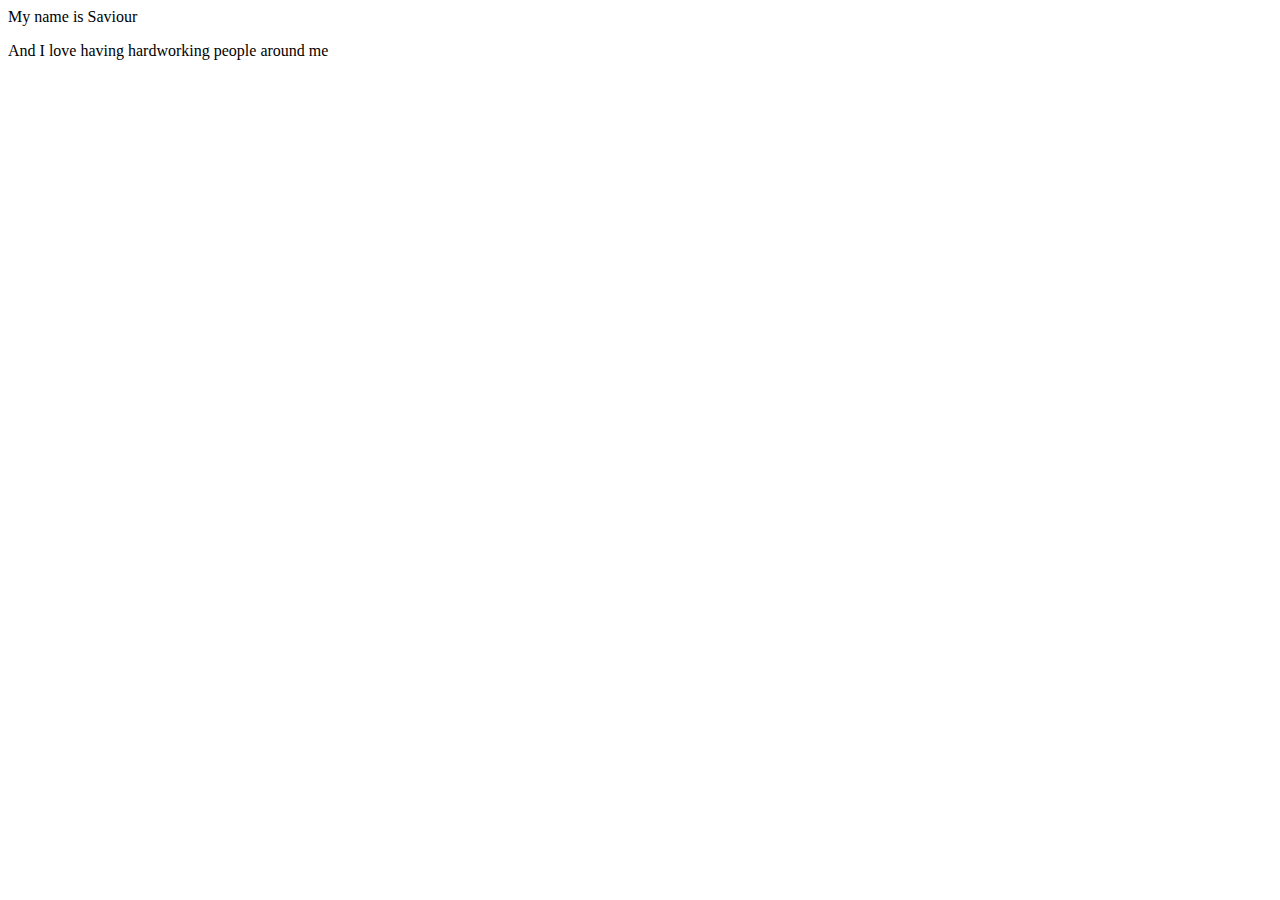
==== index.html @ b1d0139b "Create index.html" ====
<!DOCTYPE html>
<html>
    <head>
	    <meta charset="utf-8">
	    <title>My First Website</title>
    </head>
    <body>
        <li>My name is Saviour</li>
        <p>And I love having hardworking people around me</p>
    </body>
</html>
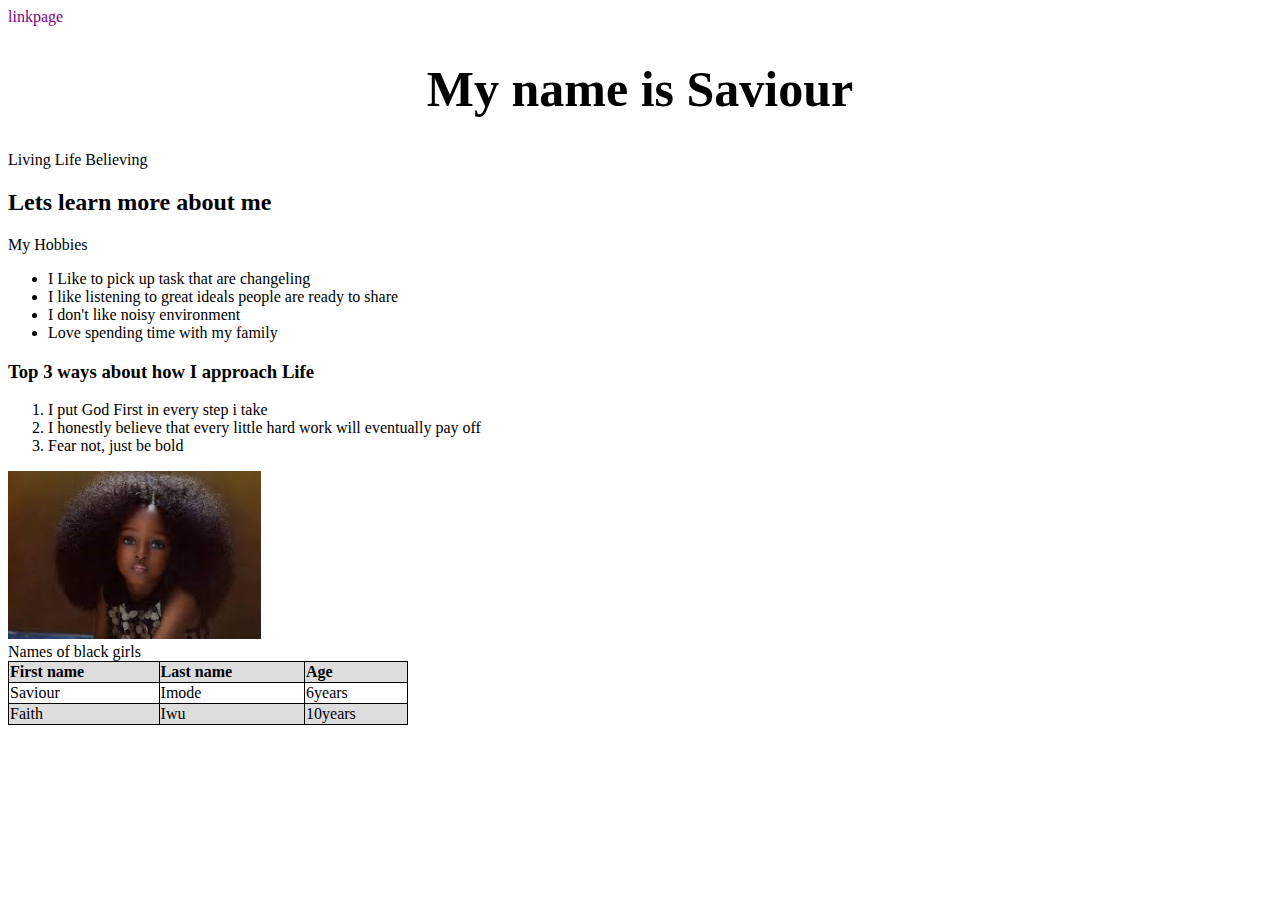
==== commit 74f00bc8: "Steps" ====
--- a/index.html
+++ b/index.html
@@ -2,10 +2,64 @@
 <html>
     <head>
 	    <meta charset="utf-8">
+        <link rel="stylesheet" href="style.css"/>
 	    <title>My First Website</title>
     </head>
+    
+      <!--how to out your header to align in the centre-->
     <body>
-        <li>My name is Saviour</li>
-        <p>And I love having hardworking people around me</p>
+        <a href="Link.html">linkpage</a>
+        <h1>My name is Saviour</h1>
+      <!-- <p>I love having hardworking people around me</p>--> 
+        <p>Living Life Believing</p>
+<!--  <ul>
+    Unordered List
+  <li>Pizza</li>
+  <li>Bread</li>
+  <li>Crisps</li>
+</ul>
+<p>The steps to follow to make toast are:</p>
+<ol>
+    ordered List
+  <li>Get 2 slices of bread</li>
+  <li>Put the bread in the toaster</li>
+  <li>Press the toaster down</li>
+</ol>
+-->
+  <h2>Lets learn more about me</h2>
+  <p>My Hobbies</p>
+<ul>
+    <li>I Like to pick up task that are changeling</li>
+    <li>I like listening to great ideals people are ready to share</li>
+    <li>I don't like noisy environment</li>
+    <li>Love spending time with my family</li>
+</ul>
+<h3>Top 3 ways about how I approach Life</h3>
+<ol>
+    <li>I put God First in every step i take</li>
+    <li>I honestly believe that every little hard work will eventually pay off</li>
+    <li>Fear not, just be bold </li>
+</ol>
+<img src="img/Blackgirl.jpg" alt="my Black girl">
+<table>
+    <table>
+       <caption>Names of black girls</caption> 
+        <tr>
+          <th>First name</th>
+          <th>Last name</th>
+          <th>Age</th>
+        </tr>
+        <tr>
+          <td>Saviour</td>
+          <td>Imode</td>
+          <td>6years</td>
+        </tr>
+        <tr>
+          <td>Faith</td>
+          <td>Iwu</td>
+          <td>10years</td>
+        </tr>
+      </table>
+</table>
     </body>
 </html>--- a/style.css
+++ b/style.css
@@ -0,0 +1,44 @@
+img{
+    width: 20%;
+    height: 6%;
+}
+    
+h1{
+    text-align:center;
+    font-size: 50px;
+}
+    
+table{
+    width: 400px;
+}
+th,caption {
+    text-align: left;
+}
+table, th, td {
+    border: 1px solid #000;
+    border-collapse: collapse;
+}
+tr:nth-child(even) {
+    background-color:  #fff;
+}
+    
+tr:nth-child(odd) {
+    background-color:  #ddd;
+}
+
+a:link {
+    color: purple;
+    text-decoration: none;
+}
+
+/* Makes all visited links gray and with a line through */
+a:visited {
+    color: gray;
+    text-decoration: line-through;
+}
+
+/* Makes links purple and bold when hovered over */
+a:hover {
+    color: purple;
+    font-weight: bold;
+}
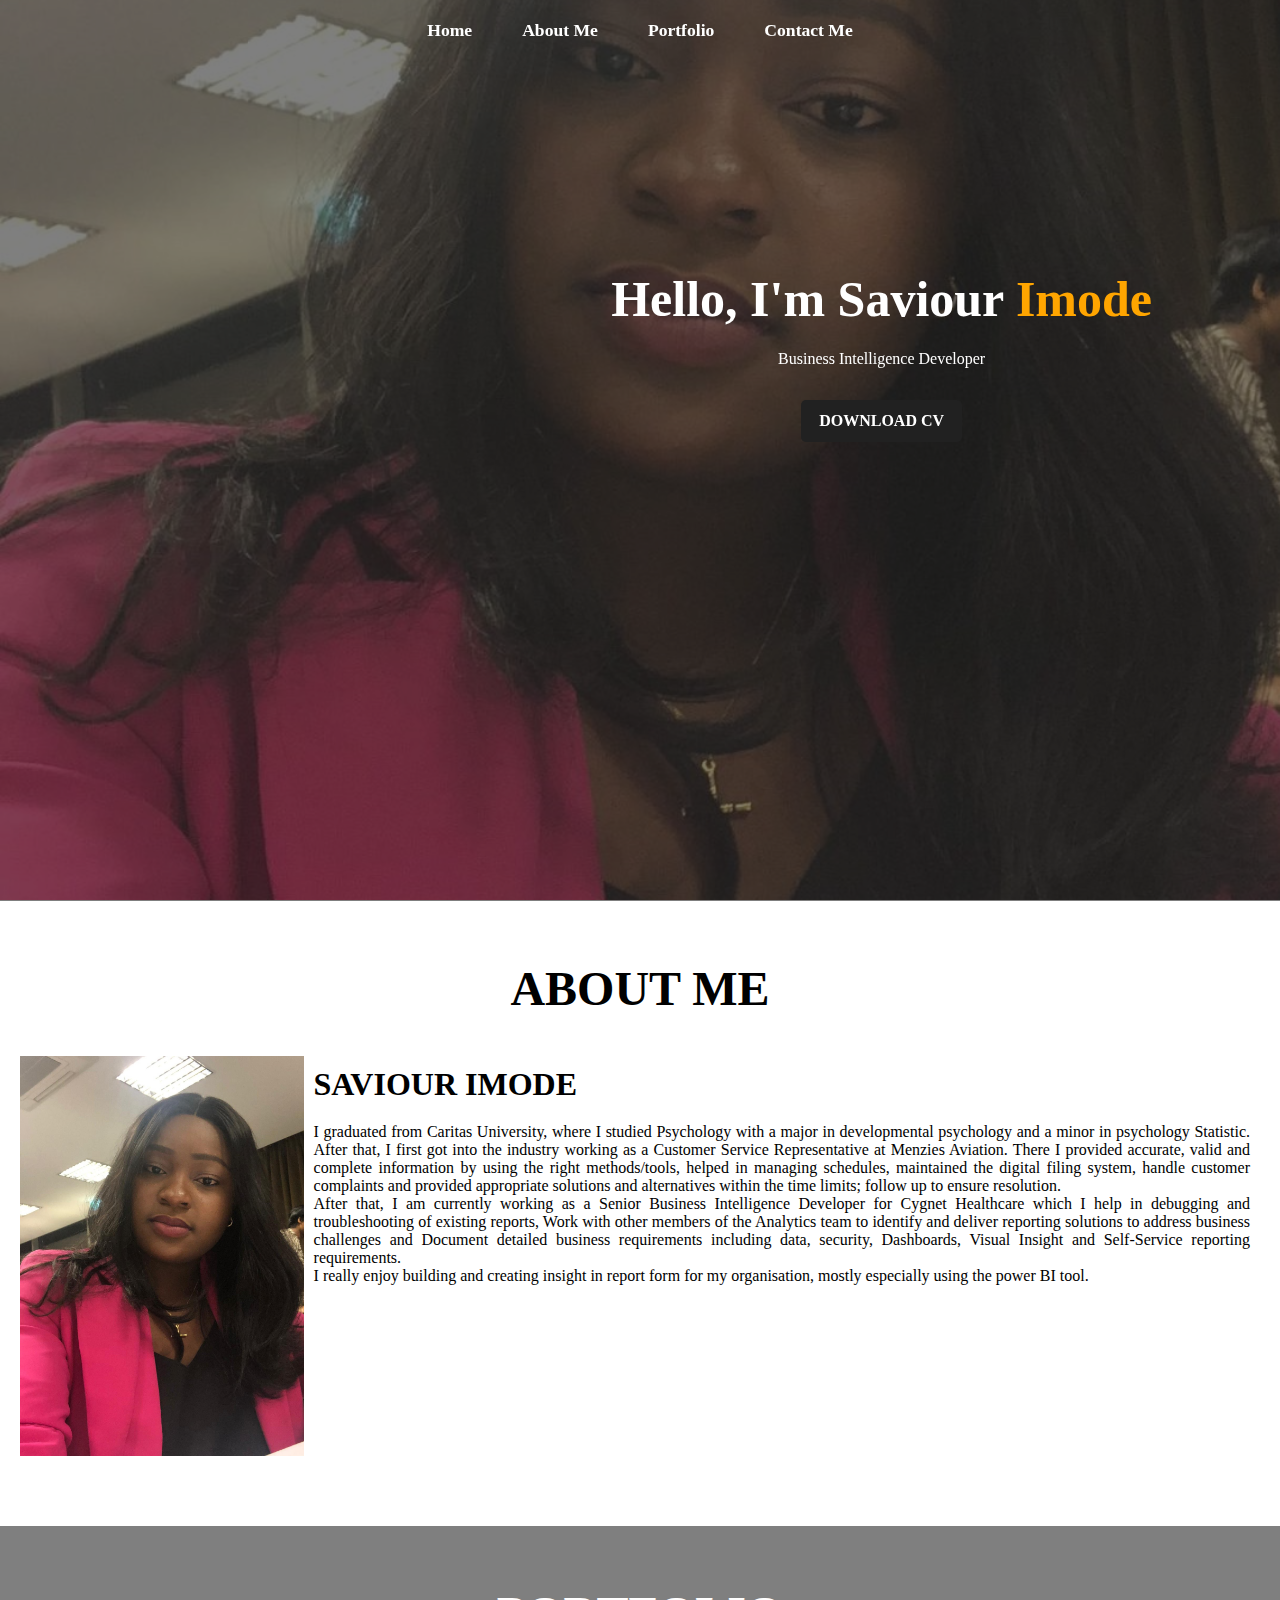
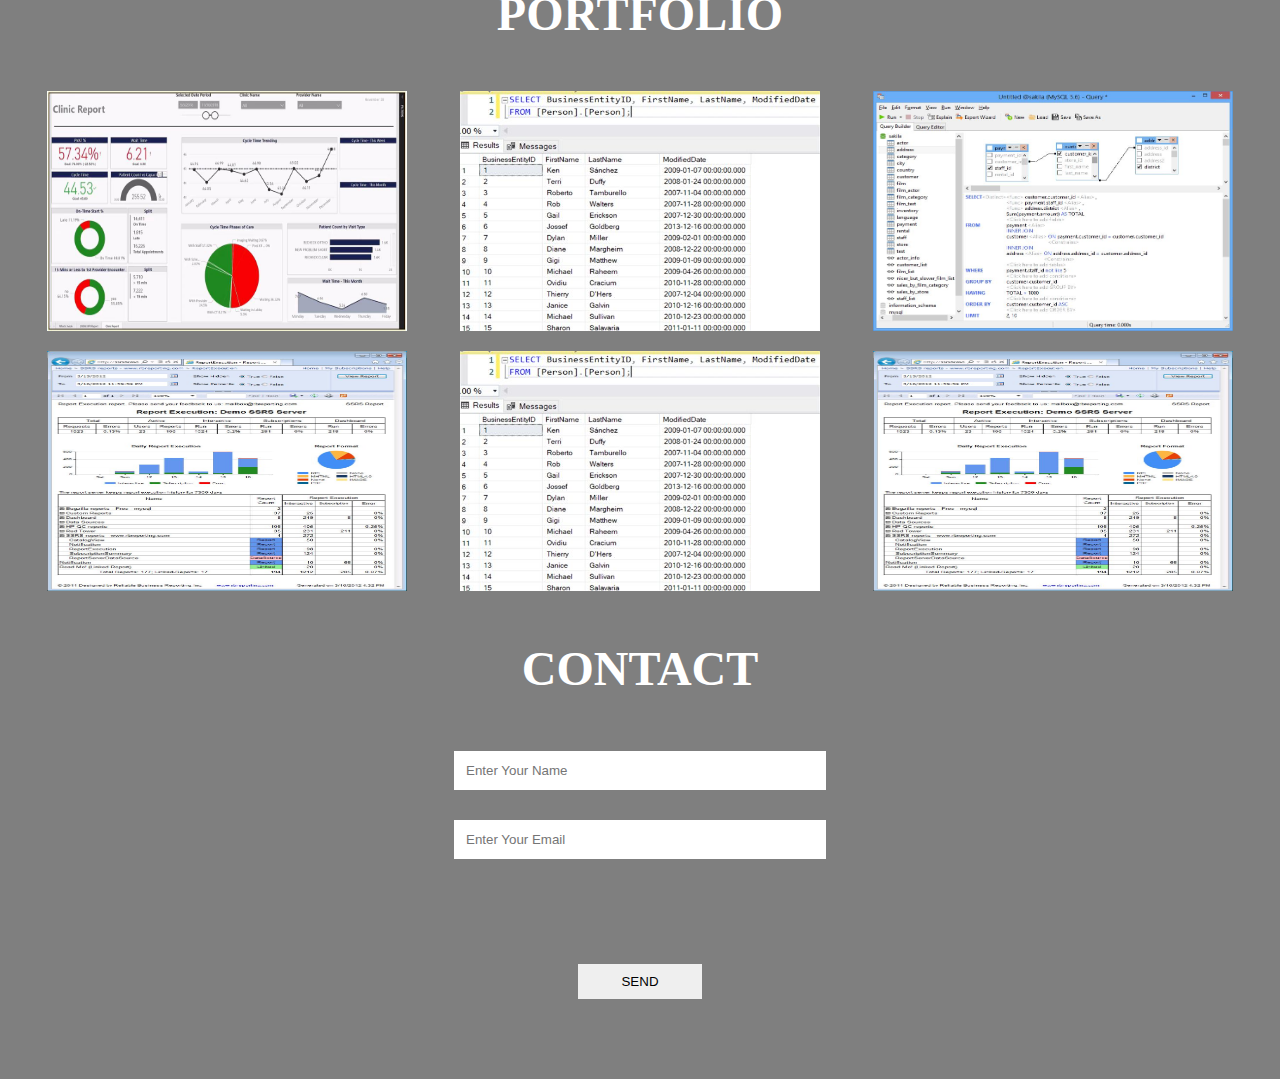
==== commit 45545e29: "Cv" ====
--- a/index.html
+++ b/index.html
@@ -1,65 +1,95 @@
-<!DOCTYPE html>
-<html>
-    <head>
-	    <meta charset="utf-8">
-        <link rel="stylesheet" href="style.css"/>
-	    <title>My First Website</title>
-    </head>
+<html lang="en">
+<head>
+  <meta charset="UTF-8">
+  <meta http-equiv="X-UA-Compatible" content="IE=edge">
+  <meta name="viewport" content="width=device-width, initial-scale=1.0">
+  <title>Document</title>
+   <link rel="stylesheet" href="style.css">
+    <link rel="stylesheet" media="screen and (max-width:800px)" href="tablet.css">
+    <link rel="stylesheet" media="screen and (max-width:530px)"href="phone.css">
+  </head>
+<body>
+     <nav class="navbar">
+
+
+        <ul>
+             <li><a href="#home">Home</a></li>
+             <li><a href="#about">About Me</a></li>
+             <li><a href="#portfolio">Portfolio</a></li>
+            <li><a href="#contact me">Contact Me</a></li>
+ </ul>
+     
+  </nav>
+
+  <!--  HOME PAGE SECTION-->
+
+  <section id="home">
+     <div class="main">
+        <h1>Hello, I'm Saviour <span>Imode</span></h1>
+        <p>Business Intelligence Developer
+
+        </p>
+       <p><a href="https://1drv.ms/b/s!AsPmvAbU6Ylmj3cTQ2-2e11HltL3?e=lH1cAL">DOWNLOAD CV</a></p>
+        
+        <!--<button class="btn">
+            Hire me
+
+        </button>--->
+     </div>
+  </section>
+  
+  <!-- ABOUT ME -->
+  <section id="about">
+   <h1 class="headings">ABOUT ME</h1>
+     <div id="pic">
+        <img src="./image/Background.jpg" alt="">
+         <div id="intro">
+             <h2>SAVIOUR IMODE</h2>
+             <p>I graduated from Caritas University, where I studied Psychology with a major in developmental psychology and a minor in psychology Statistic. 
+                After that, I first got into the industry working as a Customer Service Representative at Menzies Aviation. There I provided accurate, 
+                valid and complete information by using the right methods/tools, helped in managing schedules, maintained the digital filing system, 
+                handle customer complaints and provided appropriate solutions and alternatives within the time limits; follow up to ensure resolution.<br>
+                  After that, I am currently working as a Senior Business Intelligence Developer for Cygnet Healthcare
+                   which I help in debugging and troubleshooting of existing reports, Work with other members of the Analytics team to identify
+                    and deliver reporting solutions to address business challenges and Document detailed business requirements including data, security, 
+                    Dashboards, Visual Insight and Self-Service reporting requirements.<br> I really enjoy building and creating insight in report form for my organisation,
+                     mostly especially using the power BI tool. 
+                </p>
+         </div>
+
+   </div>
+
+
+  </section>
+
+  <!---PORTFOLIO-->
+  <section id="portfolio">
+    <h1 class="headings">PORTFOLIO</h1>
+    <div class="gallery">
+      <img src="./image/PowerBi image.jpg" alt="">
+      <img src="./image/SQL Image.jpg" alt="">
+      <img src="./image/SQL Image1.jpg" alt="">
+      <img src="./image/SSRS Image.jpg" alt="">
+      <img src="./image/SQL Image.jpg" alt="">
+      <img src="./image/SSRS Image.jpg" alt="">
+    </div>
+
+    <section id="Services">
+
+    </section>
     
-      <!--how to out your header to align in the centre-->
-    <body>
-        <a href="Link.html">linkpage</a>
-        <h1>My name is Saviour</h1>
-      <!-- <p>I love having hardworking people around me</p>--> 
-        <p>Living Life Believing</p>
-<!--  <ul>
-    Unordered List
-  <li>Pizza</li>
-  <li>Bread</li>
-  <li>Crisps</li>
-</ul>
-<p>The steps to follow to make toast are:</p>
-<ol>
-    ordered List
-  <li>Get 2 slices of bread</li>
-  <li>Put the bread in the toaster</li>
-  <li>Press the toaster down</li>
-</ol>
--->
-  <h2>Lets learn more about me</h2>
-  <p>My Hobbies</p>
-<ul>
-    <li>I Like to pick up task that are changeling</li>
-    <li>I like listening to great ideals people are ready to share</li>
-    <li>I don't like noisy environment</li>
-    <li>Love spending time with my family</li>
-</ul>
-<h3>Top 3 ways about how I approach Life</h3>
-<ol>
-    <li>I put God First in every step i take</li>
-    <li>I honestly believe that every little hard work will eventually pay off</li>
-    <li>Fear not, just be bold </li>
-</ol>
-<img src="img/Blackgirl.jpg" alt="my Black girl">
-<table>
-    <table>
-       <caption>Names of black girls</caption> 
-        <tr>
-          <th>First name</th>
-          <th>Last name</th>
-          <th>Age</th>
-        </tr>
-        <tr>
-          <td>Saviour</td>
-          <td>Imode</td>
-          <td>6years</td>
-        </tr>
-        <tr>
-          <td>Faith</td>
-          <td>Iwu</td>
-          <td>10years</td>
-        </tr>
-      </table>
-</table>
-    </body>
-</html>+    <section id="contactt">
+        <h1 class="headings">CONTACT</h1>
+        <form action="" class="form">
+           <input type="text" name="name" class="input" placeholder="Enter Your Name">
+           <input type="email" name="email" class="input" placeholder="Enter Your Email">
+           <taxtarea name="msg" id="msg" cols="30" rows="10" placeholder="Enter Your Massage"></taxtarea>
+           <input type="submit" value="SEND" id="send">
+        </form>
+    </section>
+         
+
+  
+ 
+</body>
+</html> --- a/style.css
+++ b/style.css
@@ -1,44 +1,217 @@
-img{
+*{
+    margin: 0;
+    padding: 0;
+    box-sizing:  border-box;
+}
+html{
+    scroll-behavior: smooth;
+}
+
+/* Navbar */
+
+ .navbar{
+      display:  flex;
+      justify-content: center;
+      align-items:  center;
+      background-color: rgba(0,0,0,0.5);
+      position:  sticky;
+      top: 0;
+ }
+ .navbar ul{
+      display: flex;
+      list-style: none;
+      margin: 20px 0px
+ }
+ .navbar ul li{
+       font-family:  century;
+       font-size:  1.1rem;
+       font-weight: bold;
+ }
+ .navbar ul li a{
+       text-decoration:  none;
+       color: white;
+       padding: 8px 25px;
+       transition: all .5s ease;
+ }
+.navbar ul li a:hover{
+    background-color:  white;
+    color: black;
+    box-shadow:  0 0 10px  white;
+    
+}
+#home::before{
+         content: "";
+    position: absolute;
+    top: 0;
+    right: 0;
+    background: url('./image/Background.jpg') no-repeat center center/cover;
+    height: 900px;
+    width: 100%;
+    z-index: -1;
+    opacity: .8;
+
+   
+}
+/* Home Section */
+#home{
+    display: flex;
+    flex-direction: column;
+    background-color: rgba(0,0,0,0.5);
+    height: 840px;
+    justify-content: center;
+    align-items: center;
+    color: white;
+}
+
+.main {
+    display: flex;
+    flex-direction: column;
+    /*border: 1px solid white;*/
+    align-items: center;
+    position:absolute;
+    top: 30%;
+    right: 10%;
+
+}
+
+.main h1{
+    font-size: 50px;
+    color: white;
+    margin-bottom: 20px;
+}
+
+span{
+    color: orange;
+}
+
+.main p{
+    color: white;
+    line-height: 22px;
+   
+}
+
+.main a{
+    background: #212121;
+    padding: 10px 18px;
+    text-decoration: none;
+    font-weight: bold;
+    color: #fff;
+    display: inline-block;
+    margin: 30px 0;
+    border-radius: 5px;
+
+}
+.headings{
+    font-family: century;
+    font-size: 3rem;
+    text-align: center;
+    margin: 40px 0px;
+}
+.btn{
+    padding: 10px 35px;
+    background-color: transparent;
+    border: 1px solid white;
+    color: white;
+    outline: none;
+    transition: .6s ease;
+
+}
+.btn:hover{
+    cursor: pointer;
+    background-color: white;
+    color: black;
+    box-shadow: 0 0 5px white, 0 0 10px white, 0 0 15px white;
+    font-weight: bold;
+}
+
+/* About Section*/
+#about{
+    display: flex;
+    flex-direction: column;
+    box-sizing: border-box;
+    padding: 20px;
+    margin-bottom: 50px;
+}
+#pic {
+       display: flex;
+}
+#pic img{
+    width:800px;
+    height: 400px;
+}
+#intro{
+    display: flex;
+    flex-direction: column;
+    text-align: justify;
+    padding: 10px;
+}
+#intro h2{
+     font-size: 2rem;
+     margin-bottom: 20px;
+}
+
+/* Portfolio Section */
+#portfolio{
+    display: flex;
+    flex-direction: column;
+    background-color: rgba(0,0,0,0.5);
+    color:white;
+    align-items: centre;
+    padding: 20px ;
+}
+.gallery{
+    display: flex;
+    flex-wrap: wrap;
+    justify-content:  space-around;
+    box-sizing: border-box;
+}
+
+.gallery img{
+    width: 360px;
+    height: 240px;
+    margin: 10px;
+}
+
+/* contact Section */
+#contact{
+    display: flex;
+    flex-direction: column;
+    box-sizing: border-box;
+    background-color: rgba(0,0,0,0.9);
+    color: white;
+    padding: 20px;
+}
+.form{
+    display: flex;
+    flex-direction: column;
+    box-sizing: border-box;
+    align-items: center;
+    margin: 20px 0px;
+}
+.input{
+    padding: 12px;
+    margin: 15px;
+    width: 30%;
+    border: none;
+    outline: none;
+}
+#msg{
     width: 20%;
-    height: 6%;
-}
-    
-h1{
-    text-align:center;
-    font-size: 50px;
-}
-    
-table{
-    width: 400px;
-}
-th,caption {
-    text-align: left;
-}
-table, th, td {
-    border: 1px solid #000;
-    border-collapse: collapse;
-}
-tr:nth-child(even) {
-    background-color:  #fff;
-}
-    
-tr:nth-child(odd) {
-    background-color:  #ddd;
-}
-
-a:link {
-    color: purple;
-    text-decoration: none;
-}
-
-/* Makes all visited links gray and with a line through */
-a:visited {
-    color: gray;
-    text-decoration: line-through;
-}
-
-/* Makes links purple and bold when hovered over */
-a:hover {
-    color: purple;
-    font-weight: bold;
-}
+    padding: 10px;
+    margin: 15px;
+    border: none;
+    outline: none;
+
+}
+#send{
+    padding: 10px;
+    width: 10%;
+    margin: 40px;
+    border: none;
+    outline: none;
+}
+#send:hover{
+
+      cursor: pointer;
+      box-shadow: 0 0 10px white;
+}--- a/tablet.css
+++ b/tablet.css
@@ -0,0 +1,39 @@
+/* Navbar */
+.navbar ul{
+    flex-wrap: wrap;
+    justify-content: center;
+}
+
+
+/* Headings */
+.heading{
+    font-size: 2.5rem;
+}
+
+
+/* About */
+#pic{
+     flex-direction: column;
+     align-items: center;
+}
+#pic img{
+    width:475px;
+    height: 300px;
+}
+#intro h2{
+    text-align: center;
+    padding: 10px;
+}
+
+/* contact */
+.input{
+    width: 60%;
+
+}
+
+#msg{
+    width: 55%;
+}
+#send{
+    width: 20%;
+}--- a/phone.css
+++ b/phone.css
@@ -0,0 +1,36 @@
+/* Home */
+
+#home{
+    height: 820px;
+}
+.headings{
+    font-size: 1.7rem;
+}
+
+/*About */
+#pic img{
+    width: 300px;
+    height: 175px;
+}
+#intro h2{
+    font-size: 1.5rem;
+}
+
+/* portfolio */
+.gallery img{
+    width: 250px;
+    height: 150px;
+    margin: 10px;
+}
+
+/* contact */
+.input{
+    width: 80%;
+}
+#msg{
+    width: 70%
+}
+
+#send{
+     width: 20%
+}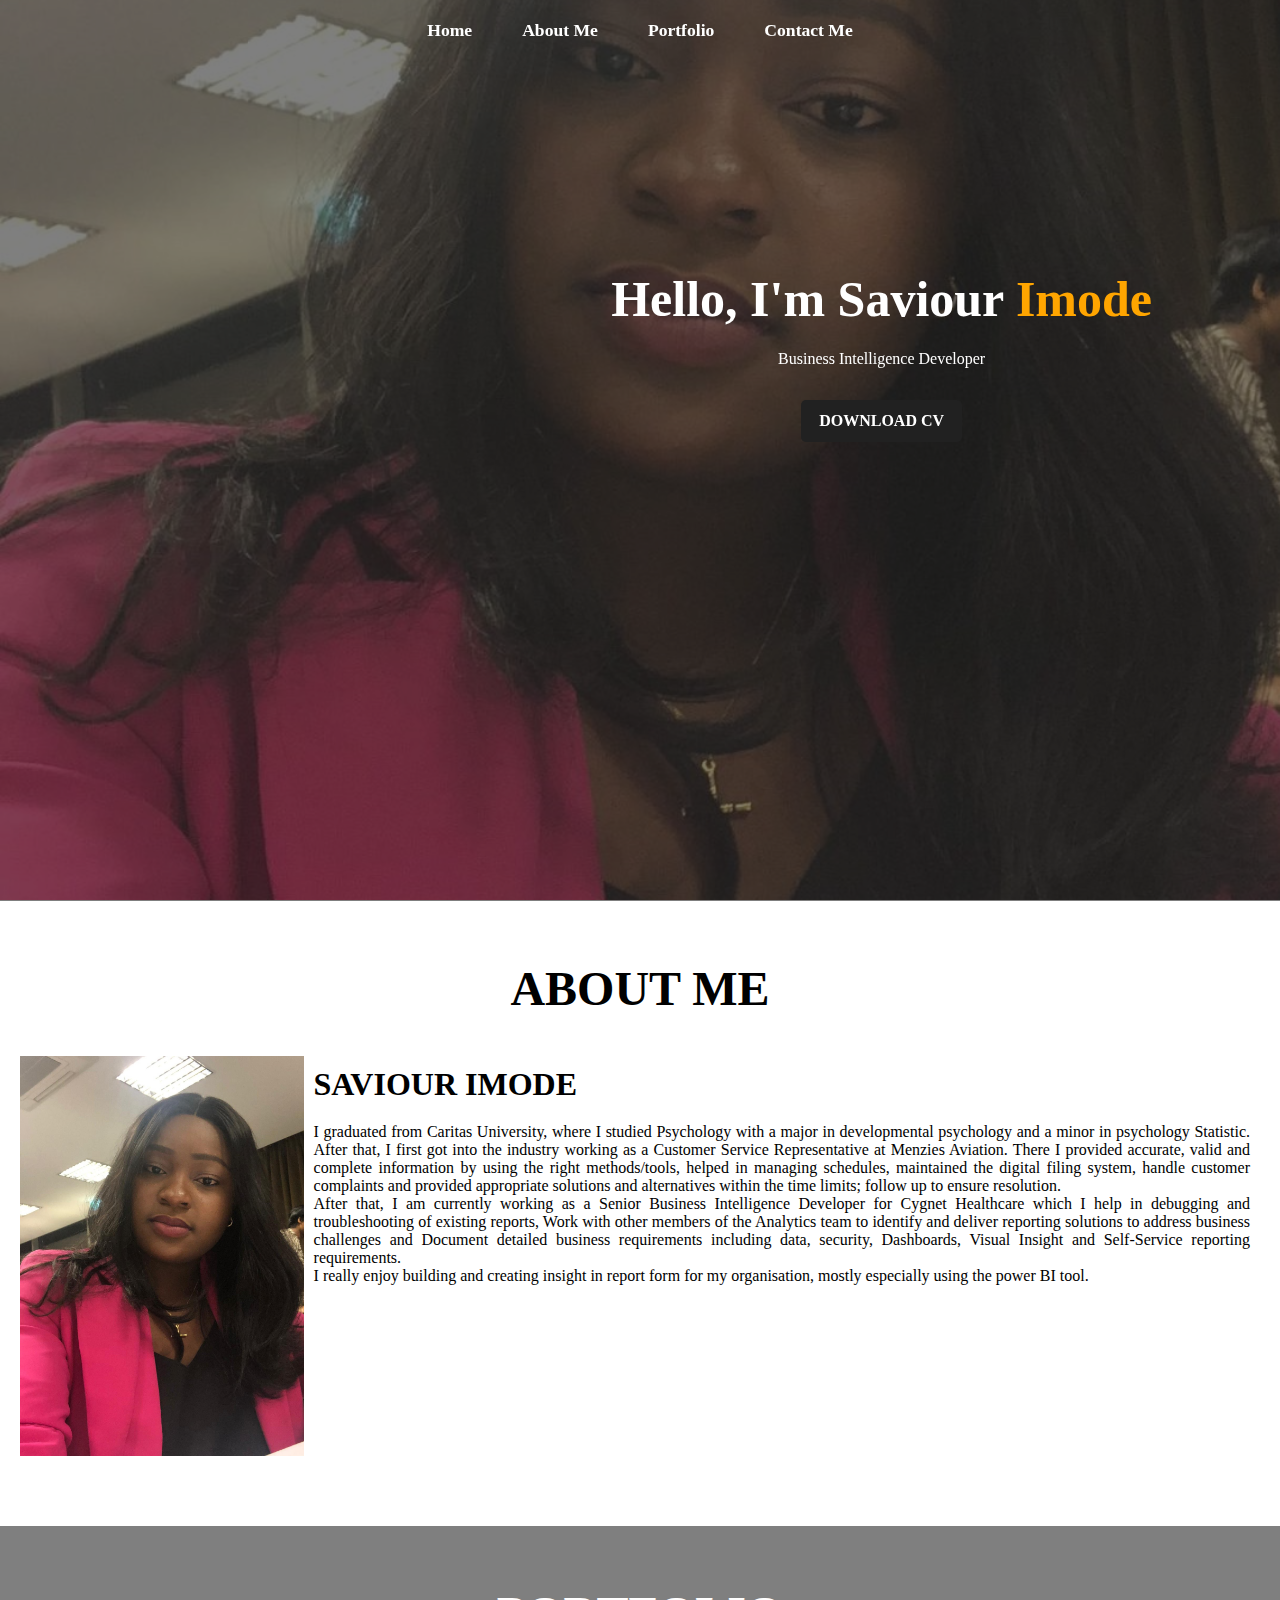
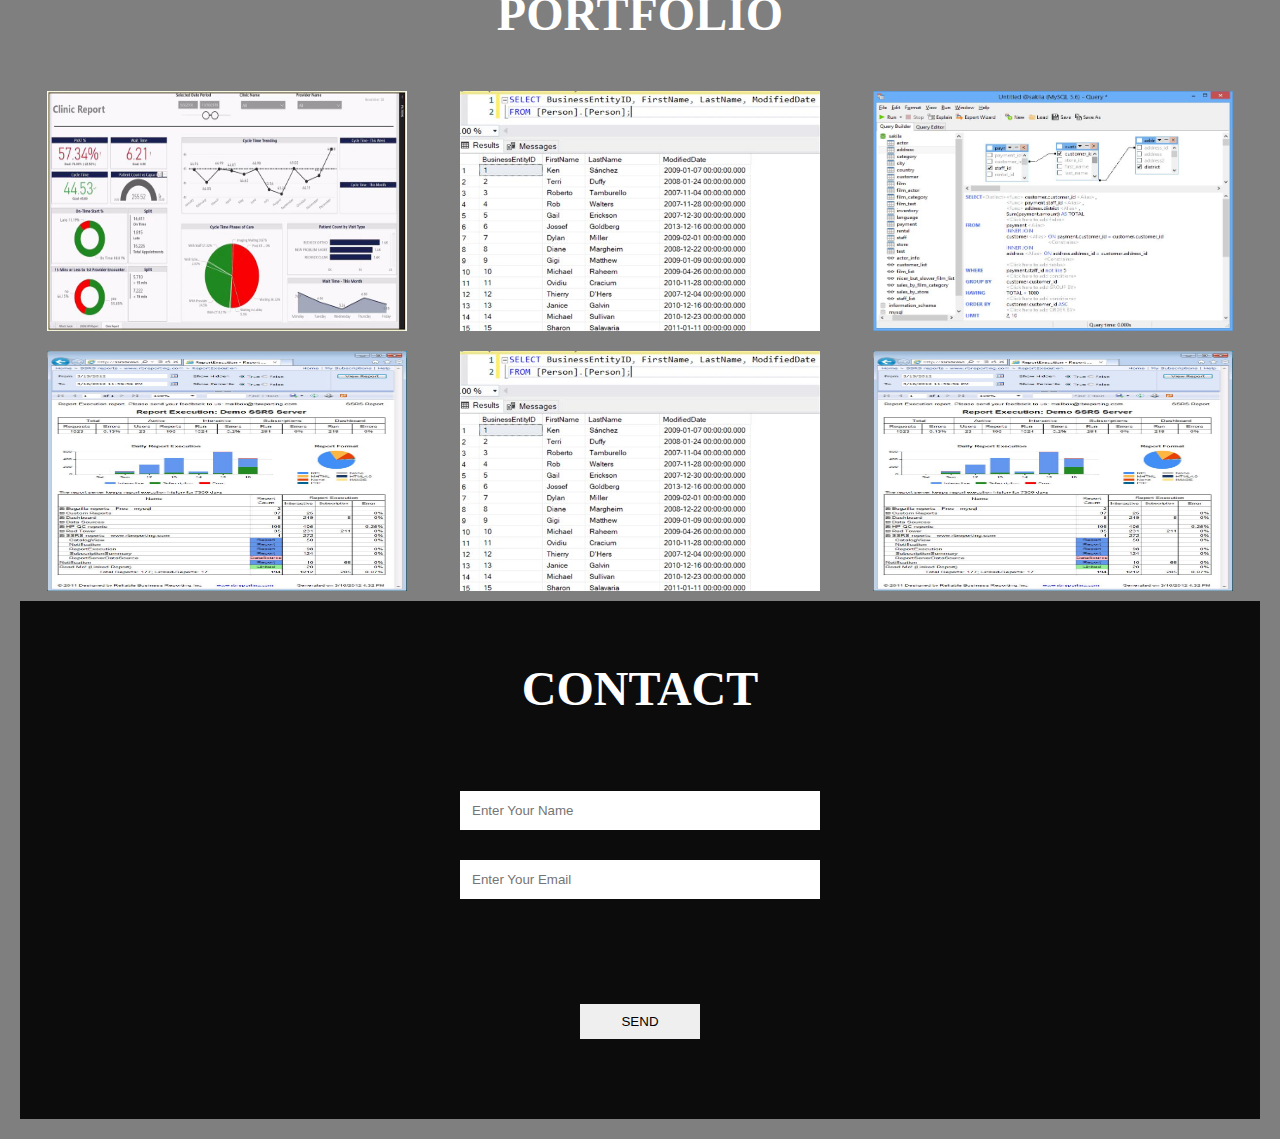
==== commit 59922fd2: "Update index.html" ====
--- a/index.html
+++ b/index.html
@@ -78,7 +78,7 @@
 
     </section>
     
-    <section id="contactt">
+    <section id="contact">
         <h1 class="headings">CONTACT</h1>
         <form action="" class="form">
            <input type="text" name="name" class="input" placeholder="Enter Your Name">
@@ -92,4 +92,4 @@
   
  
 </body>
-</html> +</html> 
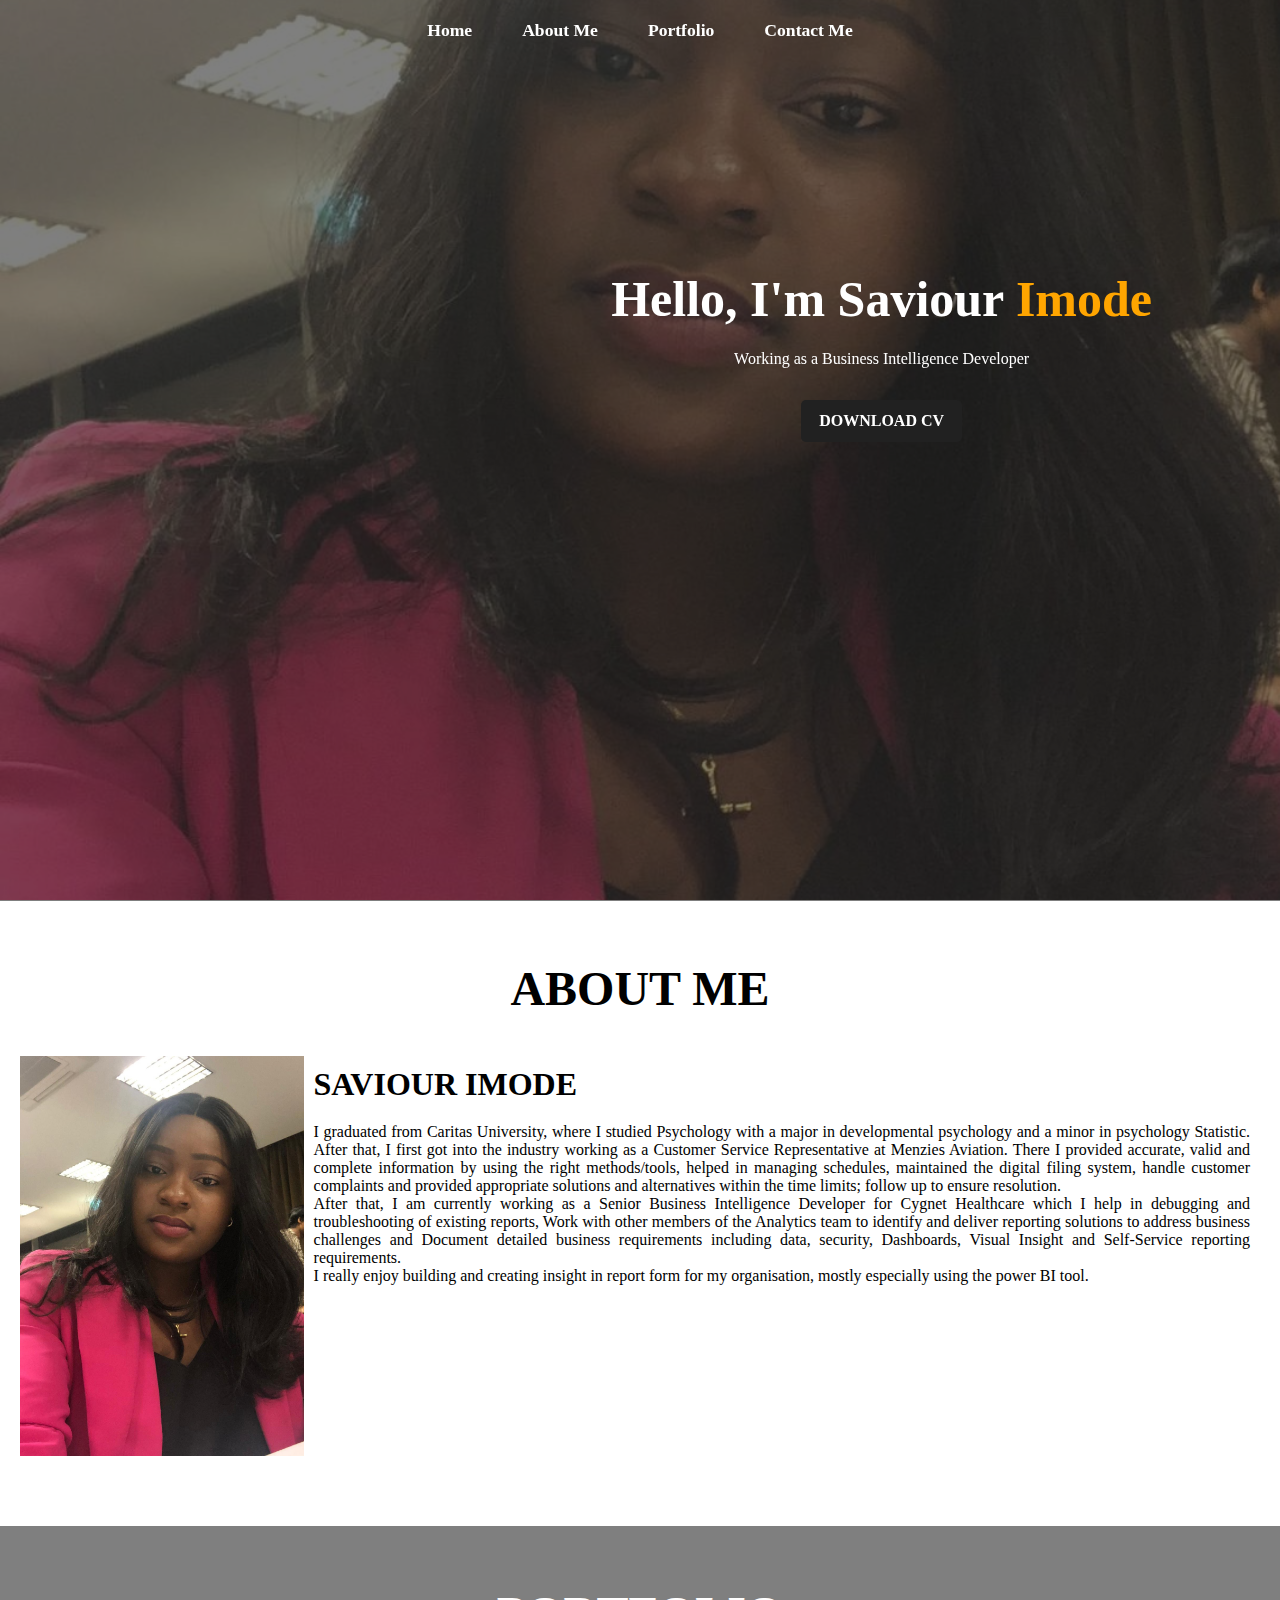
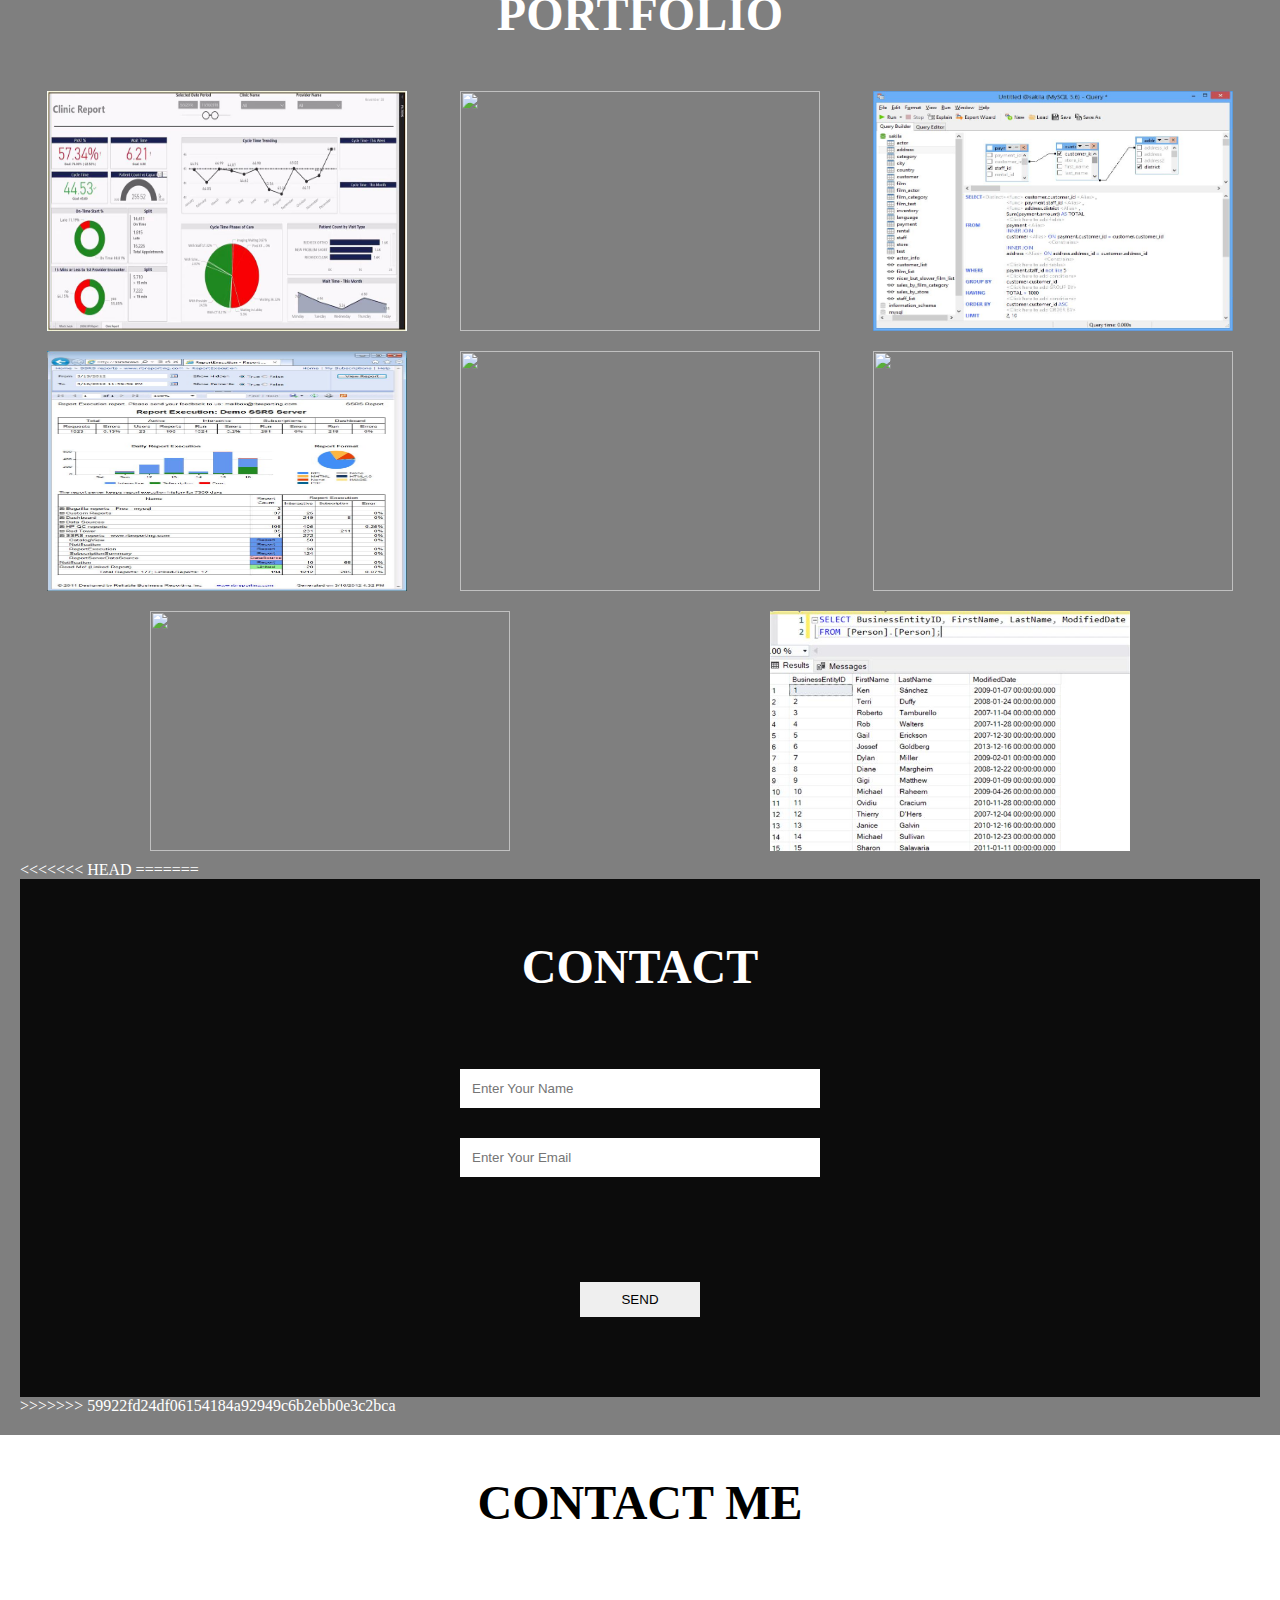
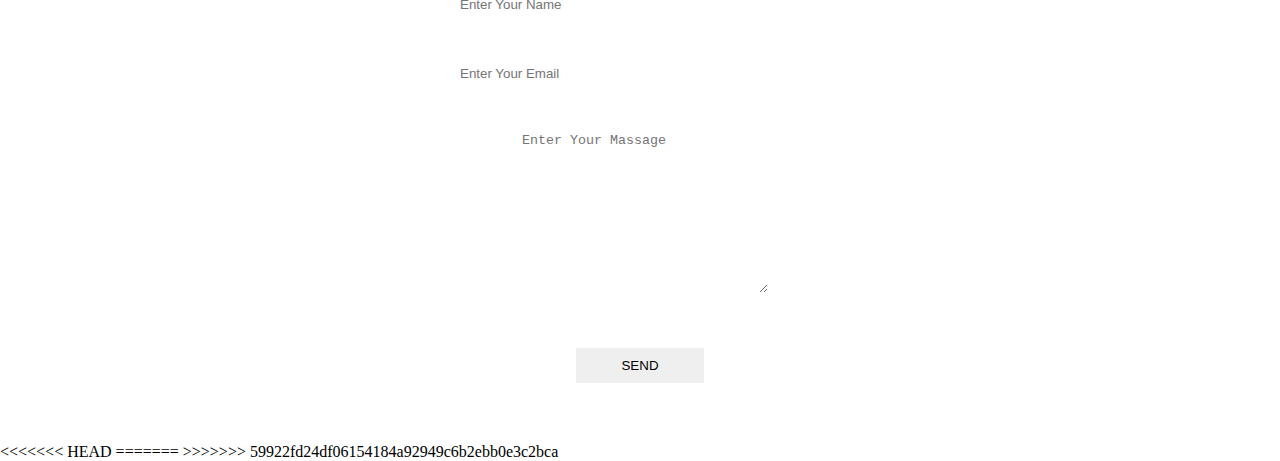
==== commit e3b65e8c: "Update index.html" ====
--- a/index.html
+++ b/index.html
@@ -1,3 +1,4 @@
+<!DOCTYPE html>
 <html lang="en">
 <head>
   <meta charset="UTF-8">
@@ -26,7 +27,7 @@
   <section id="home">
      <div class="main">
         <h1>Hello, I'm Saviour <span>Imode</span></h1>
-        <p>Business Intelligence Developer
+        <p>Working as a Business Intelligence Developer
 
         </p>
        <p><a href="https://1drv.ms/b/s!AsPmvAbU6Ylmj3cTQ2-2e11HltL3?e=lH1cAL">DOWNLOAD CV</a></p>
@@ -67,13 +68,18 @@
     <h1 class="headings">PORTFOLIO</h1>
     <div class="gallery">
       <img src="./image/PowerBi image.jpg" alt="">
-      <img src="./image/SQL Image.jpg" alt="">
+      <img src="./image/imageazu2.jpg" alt="">
       <img src="./image/SQL Image1.jpg" alt="">
       <img src="./image/SSRS Image.jpg" alt="">
+      <img src="./image/SQL Image3.jpg" alt="">
+      <img src="./image/imagetax.jpg" alt="">
+      <img src="./image/ImageAzure1.jpg" alt="">
       <img src="./image/SQL Image.jpg" alt="">
-      <img src="./image/SSRS Image.jpg" alt="">
+      
     </div>
 
+<<<<<<< HEAD
+=======
     <section id="Services">
 
     </section>
@@ -90,6 +96,25 @@
          
 
   
+>>>>>>> 59922fd24df06154184a92949c6b2ebb0e3c2bca
  
+   </section>  
+   <!-- CONTACT ME -->
+  <section id="contact me">
+   <h1 class="headings">CONTACT ME</h1>
+   <form action="" class="form">
+      <input type="text" name="name" class="input" placeholder="Enter Your Name">
+      <input type="email" name="email" class="input" placeholder="Enter Your Email">
+      <textarea name="msg" id="msg" cols="30" rows="10" placeholder="Enter Your Massage"></textarea>
+      <input type="submit" value="SEND" id="send">
+   </form>
+</section>
+<!-- <script src="./main.js"></script> -->
+    
+      
 </body>
+<<<<<<< HEAD
+</html>  
+=======
 </html> 
+>>>>>>> 59922fd24df06154184a92949c6b2ebb0e3c2bca
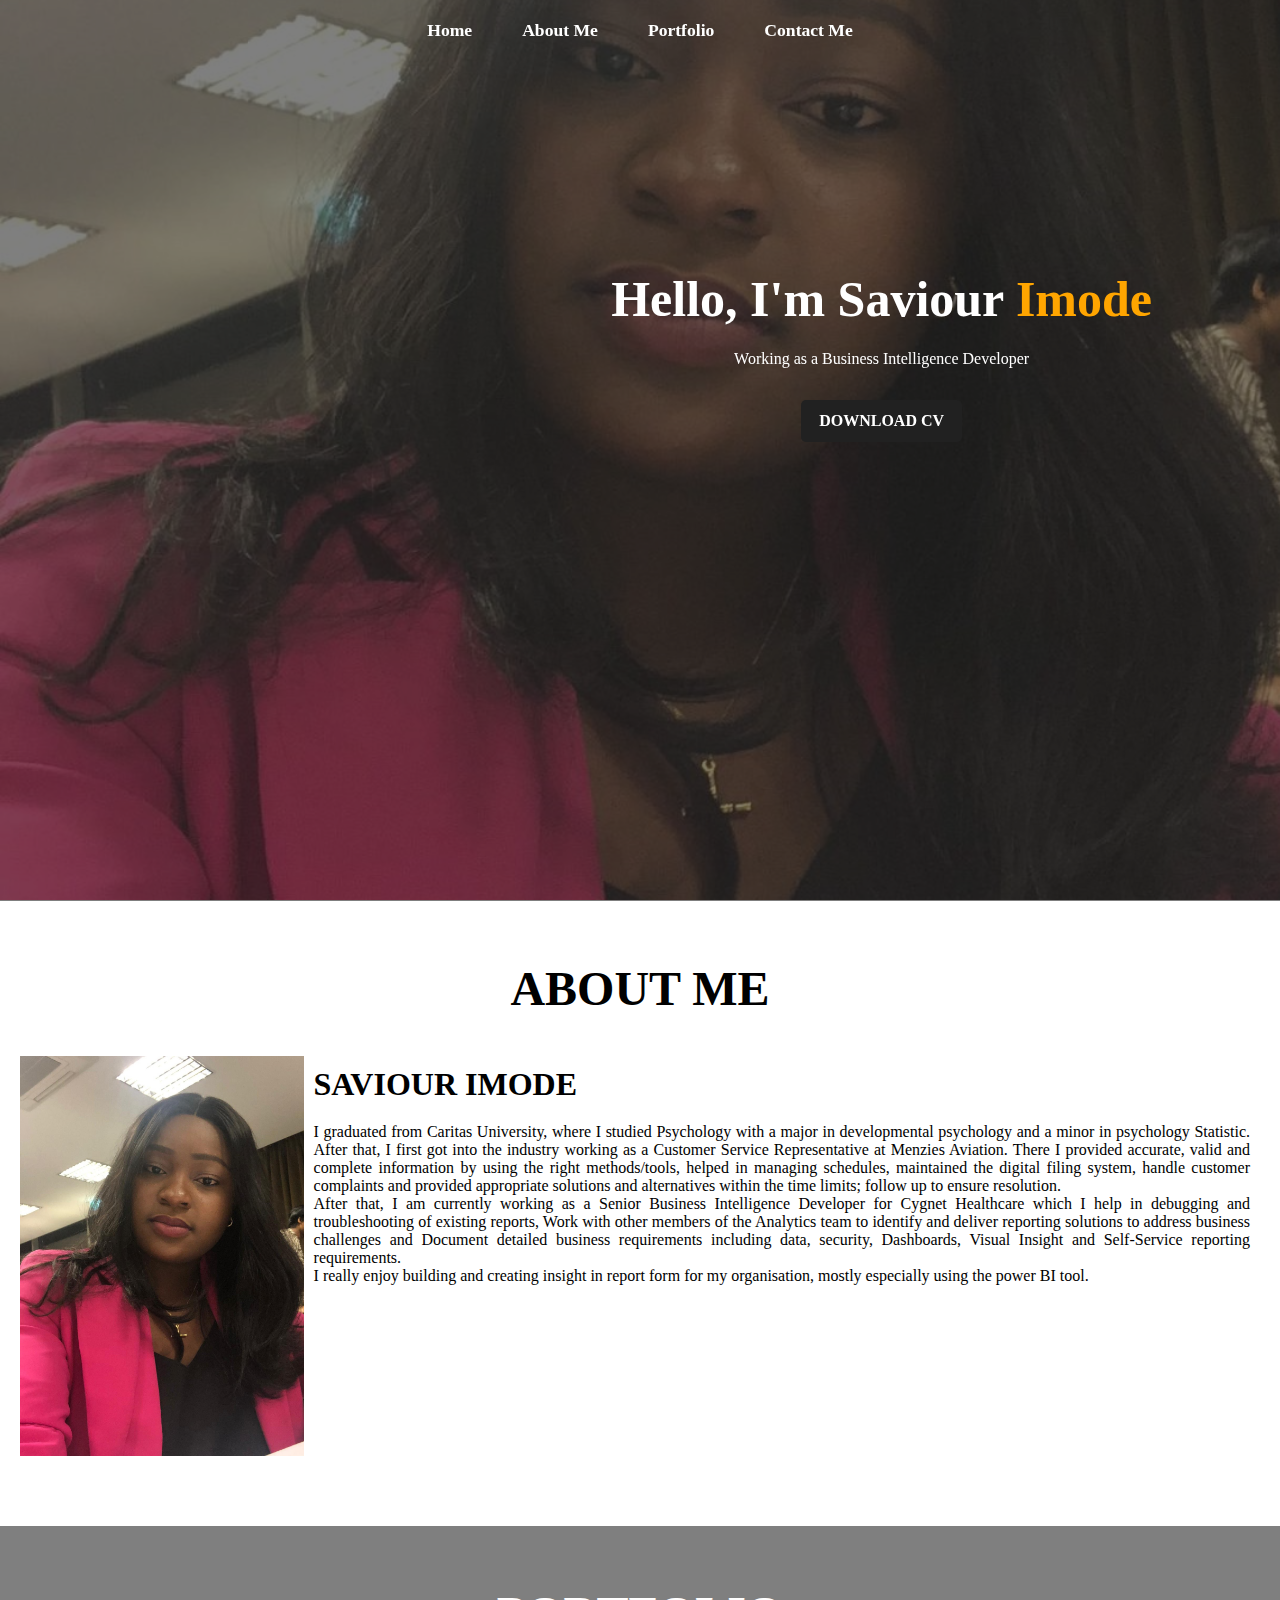
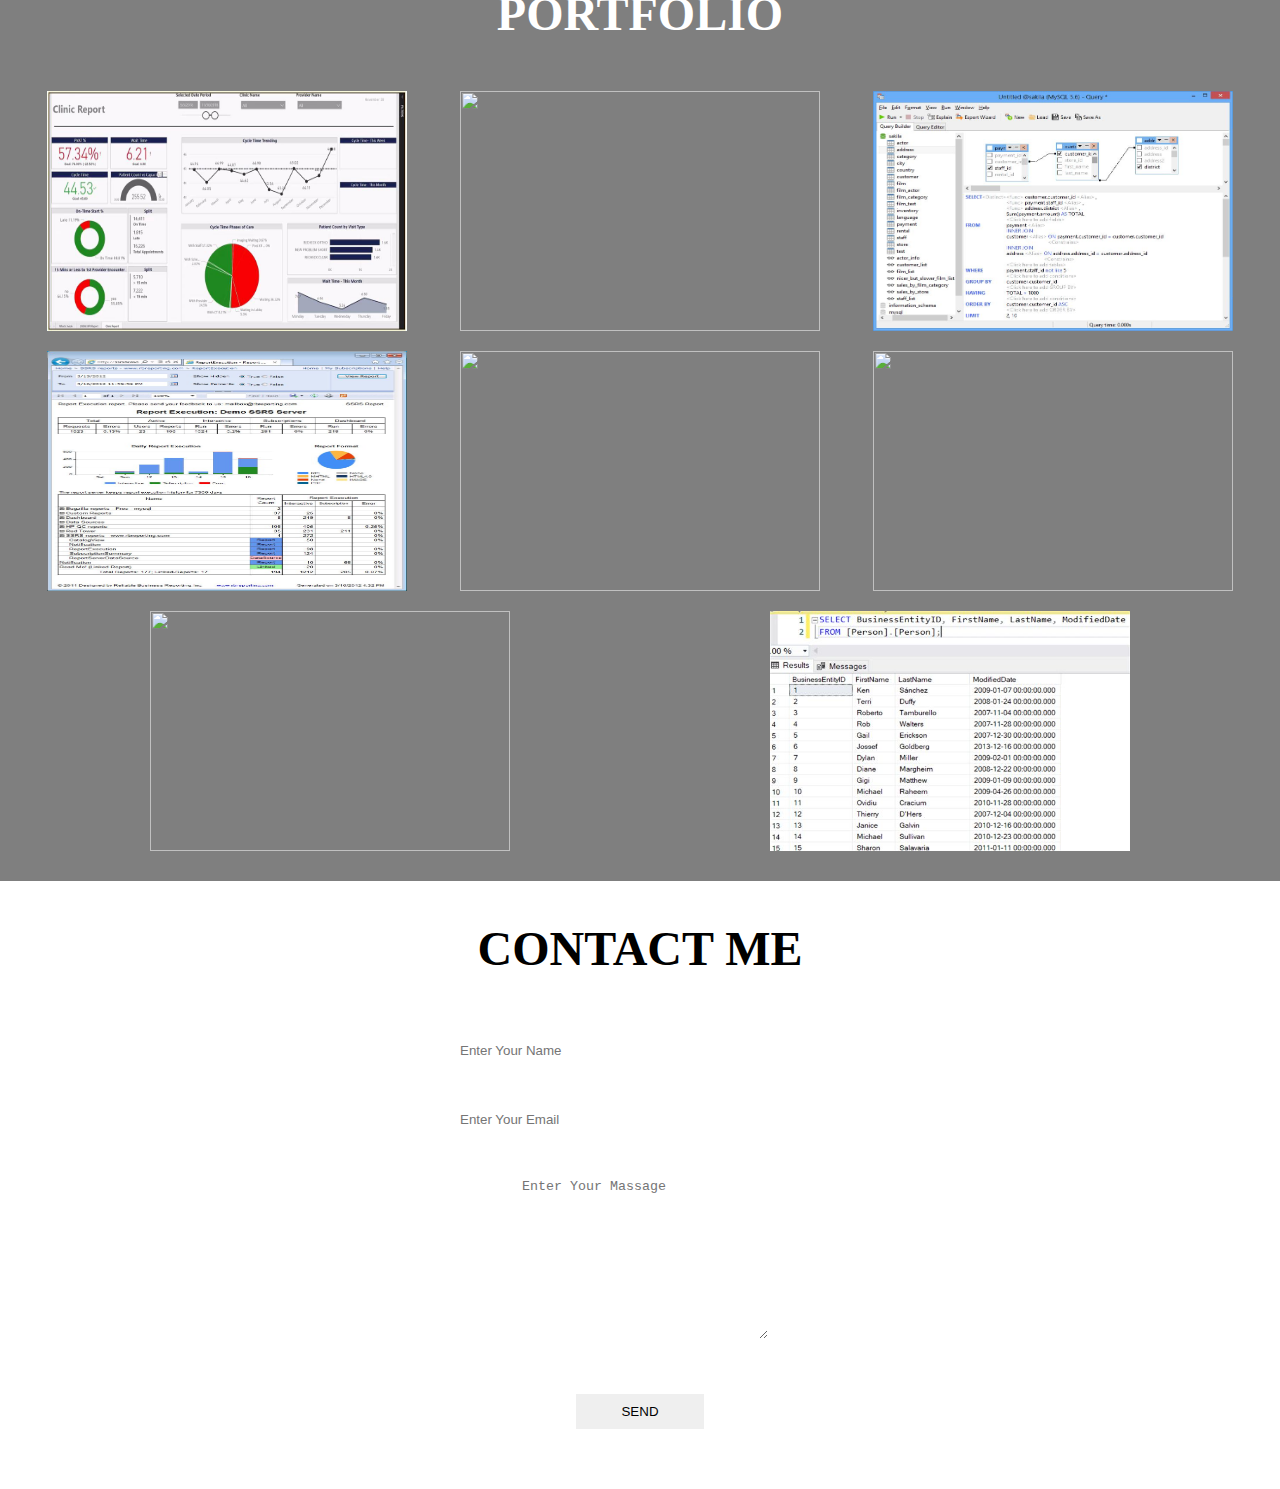
==== commit 8cd62c0f: "Update index.html" ====
--- a/index.html
+++ b/index.html
@@ -76,45 +76,26 @@
       <img src="./image/ImageAzure1.jpg" alt="">
       <img src="./image/SQL Image.jpg" alt="">
       
-    </div>
+   </div>
 
-<<<<<<< HEAD
-=======
-    <section id="Services">
+   <section id="Services">
 
-    </section>
-    
-    <section id="contact">
-        <h1 class="headings">CONTACT</h1>
-        <form action="" class="form">
-           <input type="text" name="name" class="input" placeholder="Enter Your Name">
-           <input type="email" name="email" class="input" placeholder="Enter Your Email">
-           <taxtarea name="msg" id="msg" cols="30" rows="10" placeholder="Enter Your Massage"></taxtarea>
-           <input type="submit" value="SEND" id="send">
-        </form>
-    </section>
-         
-
+   </section>
+   
+ 
   
->>>>>>> 59922fd24df06154184a92949c6b2ebb0e3c2bca
+</section>  
+<!-- CONTACT ME -->
+<section id="contact me">
+<h1 class="headings">CONTACT ME</h1>
+<form action="" class="form">
+   <input type="text" name="name" class="input" placeholder="Enter Your Name">
+   <input type="email" name="email" class="input" placeholder="Enter Your Email">
+   <textarea name="msg" id="msg" cols="30" rows="10" placeholder="Enter Your Massage"></textarea>
+   <input type="submit" value="SEND" id="send">
+</form>
+</section>
+<script src="./main.js"></script> 
  
-   </section>  
-   <!-- CONTACT ME -->
-  <section id="contact me">
-   <h1 class="headings">CONTACT ME</h1>
-   <form action="" class="form">
-      <input type="text" name="name" class="input" placeholder="Enter Your Name">
-      <input type="email" name="email" class="input" placeholder="Enter Your Email">
-      <textarea name="msg" id="msg" cols="30" rows="10" placeholder="Enter Your Massage"></textarea>
-      <input type="submit" value="SEND" id="send">
-   </form>
-</section>
-<!-- <script src="./main.js"></script> -->
-    
-      
 </body>
-<<<<<<< HEAD
-</html>  
-=======
-</html> 
->>>>>>> 59922fd24df06154184a92949c6b2ebb0e3c2bca
+</html> 